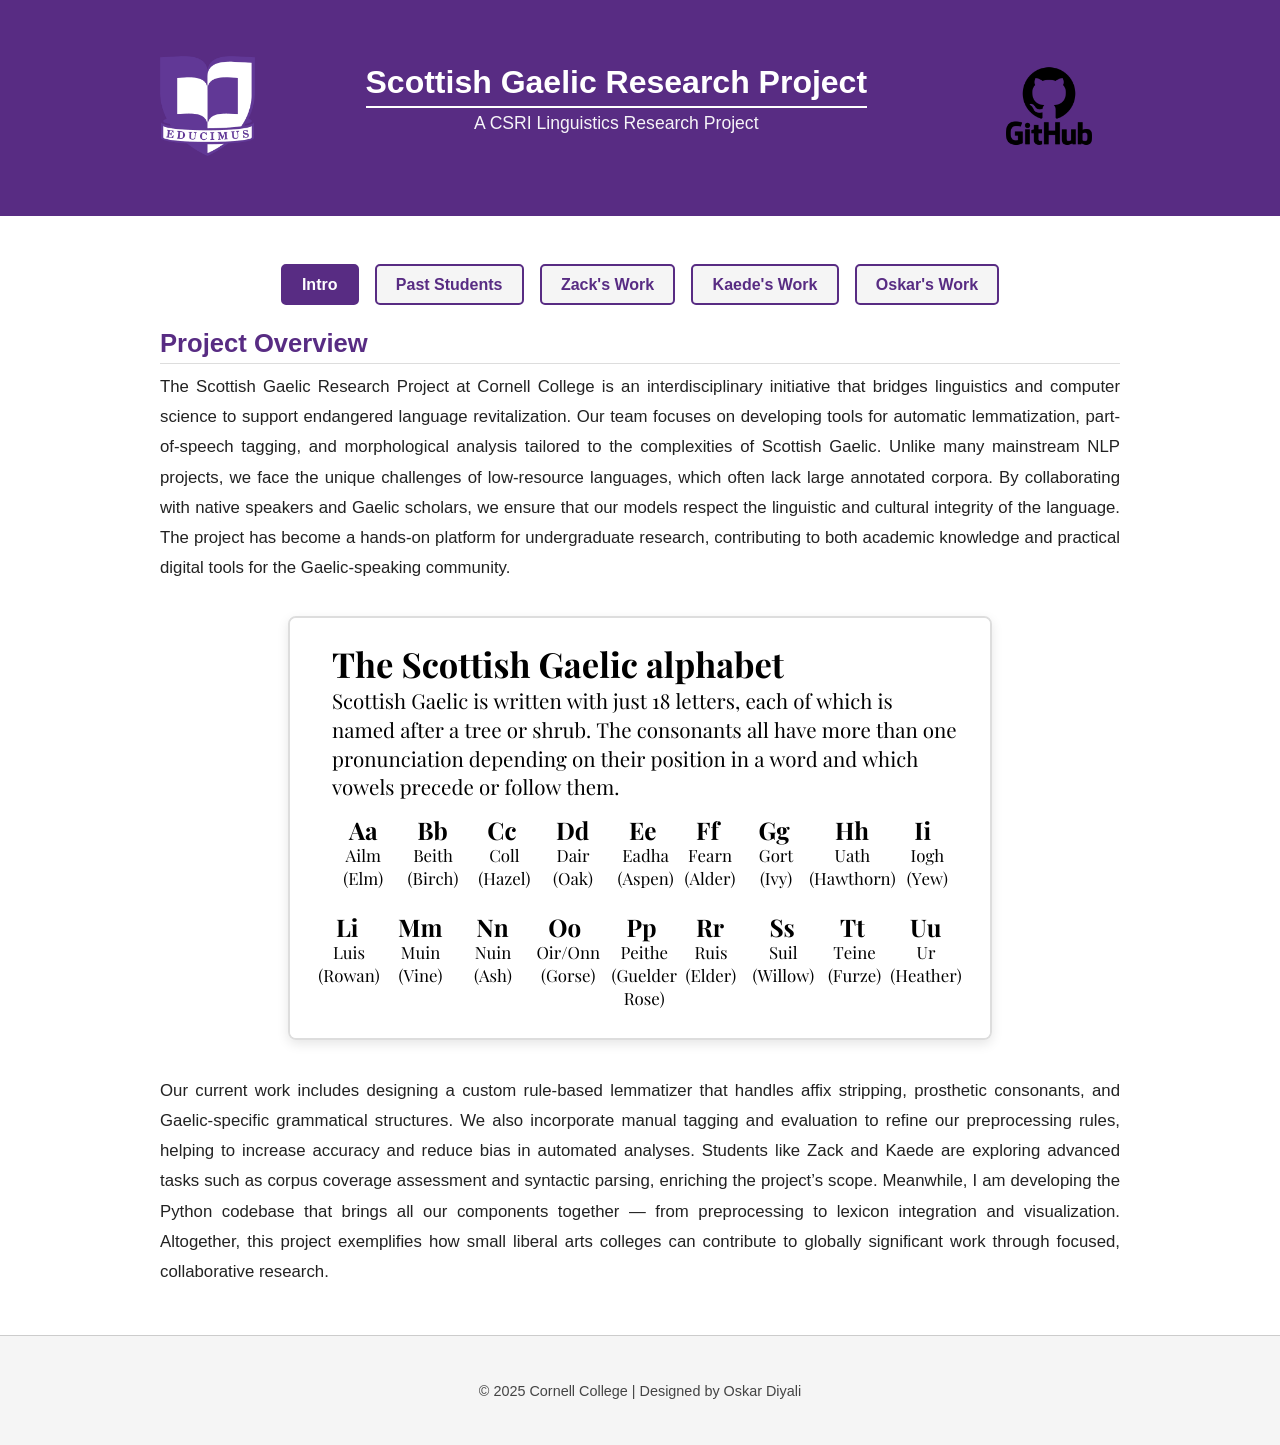
==== Gaelic Website/Website.html @ 84e2adf3 "Update 07/12/2025" ====
<!DOCTYPE html>
<html lang="en">
<head>
  <meta charset="UTF-8" />
  <meta name="viewport" content="width=device-width, initial-scale=1.0" />
  <title>Scottish Gaelic Project | Cornell College</title>
  <link rel="stylesheet" href="styles.css" />
</head>
<body>
  <header role="banner">
    <div class="container header-flex">
      <div class="logo-container">
        <img src="pictures/CClogo.png" alt="Cornell College Logo" class="logo" />
      </div>
      <div class="header-text">
        <h1>Scottish Gaelic Research Project</h1>
        <p class="subtitle">A CSRI Linguistics Research Project</p>
      </div>
      <nav class="github-link" aria-label="GitHub">
        <a href="https://github.com/CSRI-2024" target="_blank" title="View GitHub Repository">
          <img src="pictures/git1.png" alt="GitHub Repository Link" />
        </a>
      </nav>
    </div>
  </header>

  <main class="container" role="main">
    <section class="tabs" aria-label="Main Sections">
      <div class="tab-buttons" role="tablist">
        <button class="tab active" onclick="openTab('intro')" role="tab">Intro</button>
        <button class="tab" onclick="openTab('past')" role="tab">Past Students</button>
        <button class="tab" onclick="openTab('zack')" role="tab">Zack's Work</button>
        <button class="tab" onclick="openTab('kaede')" role="tab">Kaede's Work</button>
        <button class="tab" onclick="openTab('oskar')" role="tab">Oskar's Work</button>
      </div>

      <div class="tab-content">
        <!-- Intro -->
        <section id="intro" class="tab-panel active" role="tabpanel">
          <h2>Project Overview</h2>
          <p class="overview-paragraph">
            The Scottish Gaelic Research Project at Cornell College is an interdisciplinary initiative that bridges linguistics and computer science to support endangered language revitalization. Our team focuses on developing tools for automatic lemmatization, part-of-speech tagging, and morphological analysis tailored to the complexities of Scottish Gaelic. Unlike many mainstream NLP projects, we face the unique challenges of low-resource languages, which often lack large annotated corpora. By collaborating with native speakers and Gaelic scholars, we ensure that our models respect the linguistic and cultural integrity of the language. The project has become a hands-on platform for undergraduate research, contributing to both academic knowledge and practical digital tools for the Gaelic-speaking community.
          </p>
          <div class="overview-image">
            <img src="pictures/GaelicImage1.png" alt="Flowchart showing Gaelic NLP pipeline" />
          </div>
          <p class="overview-paragraph">
            Our current work includes designing a custom rule-based lemmatizer that handles affix stripping, prosthetic consonants, and Gaelic-specific grammatical structures. We also incorporate manual tagging and evaluation to refine our preprocessing rules, helping to increase accuracy and reduce bias in automated analyses. Students like Zack and Kaede are exploring advanced tasks such as corpus coverage assessment and syntactic parsing, enriching the project’s scope. Meanwhile, I am developing the Python codebase that brings all our components together — from preprocessing to lexicon integration and visualization. Altogether, this project exemplifies how small liberal arts colleges can contribute to globally significant work through focused, collaborative research.
          </p>
        </section>

        <!-- Past -->
        <section id="past" class="tab-panel" role="tabpanel">
          <h2>Past Students' Contributions</h2>
          <p>
            The first phase of the Scottish Gaelic research project laid the critical groundwork for all current and future development. Last year’s CSRI students successfully built one of the first digital corpora dedicated to Scottish Gaelic by compiling text from a wide range of written sources. From there, the team designed a custom tokenizer and developed a part-of-speech tagger tailored to the unique morphological and syntactic structures of the language.
          </p>
          <p>
            These tools addressed key challenges such as lenition, affixation, and compound word formation, helping to create a more accurate and language-specific NLP pipeline. In a major milestone, the team contributed their work to the open-source NLP library spaCy, expanding its support for low-resource Celtic languages. They also presented their findings to Napier University, fostering a transatlantic academic partnership.
          </p>
        </section>

        <!-- Zack -->
        <section id="zack" class="tab-panel" role="tabpanel">
          <div class="profile-container">
            <div class="profile-text">
              <h2>Zack’s Work</h2>
              <p>
                Zack is focused on foundational work to clean and expand the Scottish Gaelic text corpus. He has written scripts in R to preprocess and tokenize raw text from various historical and contemporary sources, ensuring quality and consistency. His preprocessing pipeline helps reduce noise and makes the dataset more useful for downstream NLP applications.
              </p>
              <p>
                A distinctive part of his work is building timelines that organize corpus material chronologically — helping the team analyze historical language evolution. He's also sourcing new Gaelic texts to enrich the diversity of the corpus.
              </p>
            </div>
            <div class="profile-side">
              <img src="Zackpic.png" alt="Zack Orrick" />
              <p class="photo-caption">Zack is a senior Data Science student at Cornell College.</p>
            </div>
          </div>
        </section>

        <!-- Kaede -->
        <section id="kaede" class="tab-panel" role="tabpanel">
          <div class="profile-container">
            <div class="profile-text">
              <h2>Kaede’s Work</h2>
              <p>
                Kaede contributes to building a Gaelic Data Analytics API, working remotely with faculty at Cornell and Napier. She is designing a tool to identify Scottish Gaelic text — foundational for scaling linguistic analysis across our corpus. This detection tool is critical for applying rule-based lemmatization and syntactic tools reliably.
              </p>
              <p>
                Using both rule-based and statistical methods, she builds classifiers and analyzes lexical and grammatical patterns, even without speaking Gaelic. Her work boosts accessibility for underrepresented languages and supports reproducible NLP workflows.
              </p>
            </div>
            <div class="profile-side">
              <img src="pictures/Kaedepic.png" alt="Kaede" />
              <p class="photo-caption">Kaede is a junior double-majoring in CS and Data Science.</p>
            </div>
          </div>
        </section>

        <!-- Oskar -->
        <section id="oskar" class="tab-panel" role="tabpanel">
          <div class="profile-container">
            <div class="profile-text">
              <h2>Oskar's Work</h2>
              <p>
                Oskar is leading development of a rule-based lemmatizer tailored for Scottish Gaelic using Python and spaCy. His pipeline accounts for Gaelic morphology: accent normalization, lenition, emphatic/prosthetic removal, and suffix transformation to derive base forms.
              </p>
              <p>
                He's also built frequency analyses, irregular lemma dictionaries, and output evaluation systems. His goal is to expand rule coverage and launch a public-facing site to share findings and tools for Gaelic NLP.
              </p>
            </div>
            <div class="profile-side">
              <img src="pictures/Oskarpic.jpg" alt="Oskar Diyali" />
              <p class="photo-caption">Oskar is a junior studying Data Science & Computer Science at Cornell.</p>
            </div>
          </div>
        </section>
      </div>
    </section>
  </main>

  <footer role="contentinfo">
    <div class="container">
      <p>&copy; 2025 Cornell College | Designed by Oskar Diyali</p>
    </div>
  </footer>

  <script>
    function openTab(tabId) {
      document.querySelectorAll('.tab-panel').forEach(panel => {
        panel.classList.remove('active');
      });
      document.querySelectorAll('.tab').forEach(button => {
        button.classList.remove('active');
      });
      document.getElementById(tabId).classList.add('active');
      event.currentTarget.classList.add('active');
    }
  </script>
</body>
</html>
---- Gaelic Website/styles.css ----
/* Reset */
* {
    box-sizing: border-box;
}

/* Base Styling */
body {
    font-family: 'Segoe UI', Tahoma, Geneva, Verdana, sans-serif;
    margin: 0;
    background-color: #ffffff;
    color: #222;
}

/* Containers */
.container {
    width: 90%;
    max-width: 960px;
    margin: auto;
    padding: 1rem 0;
}

/* Header Layout */
.header-flex {
    display: flex;
    justify-content: space-between;
    align-items: center;
    gap: 1rem;
    flex-wrap: wrap;
}

.logo {
    height: 100px;
    width: auto;
}

.github-link img {
    height: 80px;
    width: auto;
}



.header-text {
    flex-grow: 1;
    text-align: center;
}

.header-text h1 {
    font-size: 2rem;
    margin: 0 auto;
    padding-bottom: 0.3rem;
    border-bottom: 2px solid white;
    display: inline-block;
}

header {
    background-color: #582C83;
    color: white;
    padding: 2.5rem 0;
}

header .subtitle {
    font-size: 1.1rem;
    margin-top: 0.3rem;
    opacity: 0.95;
}

/* Tabs */
.tabs {
    margin-top: 2rem;
}

.tab-buttons {
    display: flex;
    justify-content: center;
    gap: 1rem;
    margin-bottom: 1.5rem;
    flex-wrap: wrap;
}

.tab {
    background-color: #F5F5F5;
    border: 2px solid #582C83;
    color: #582C83;
    padding: 0.6rem 1.2rem;
    font-size: 1rem;
    font-weight: 600;
    border-radius: 5px;
    cursor: pointer;
    transition: background-color 0.2s ease;
}

.tab:hover {
    background-color: #e0d4f2;
}

.tab.active {
    background-color: #582C83;
    color: white;
}

/* Tab Content Panels */
.tab-panel {
    display: none;
}

.tab-panel.active {
    display: block;
}

h2 {
    color: #582C83;
    font-size: 1.6rem;
    margin-bottom: 0.5rem;
    border-bottom: 1px solid #ddd;
    padding-bottom: 0.3rem;
}

section p {
    line-height: 1.6;
    font-size: 1.05rem;
    margin-top: 0.5rem;
}

/* Footer */
footer {
    text-align: center;
    background-color: #F5F5F5;
    padding: 1rem 0;
    font-size: 0.9rem;
    border-top: 1px solid #ccc;
    color: #444;
}

/* Project Overview Section */
#project-overview {
    margin: 3rem 0;
}

#project-overview h2 {
    color: #582C83;
    font-size: 1.6rem;
    margin-bottom: 1.5rem;
    border-bottom: 1px solid #ddd;
    padding-bottom: 0.3rem;
    text-align: center;
}

.overview-paragraph {
    font-size: 1.05rem;
    line-height: 1.8;
    text-align: justify;
    margin-bottom: 2rem;
}

.overview-image {
    text-align: center;
    margin: 2rem 0;
}

.overview-image img {
    max-width: 100%;
    height: auto;
    border: 2px solid #ddd;
    border-radius: 8px;
    box-shadow: 0 4px 12px rgba(0, 0, 0, 0.1);
}

/* Profile Section Layout (used in tab panels) */
.profile-container {
    display: flex;
    flex-wrap: wrap;
    justify-content: space-between;
    align-items: center;
    gap: 2rem;
    margin-top: 2rem;
}

.profile-text {
    flex: 2;
    min-width: 300px;
}

.profile-text h2 {
    color: #582C83;
    margin-bottom: 0.2rem;
}

.profile-text h4 {
    color: #444;
    margin-bottom: 1rem;
    font-weight: normal;
}

.profile-text p {
    line-height: 1.7;
    margin-bottom: 1rem;
    text-align: justify;
    font-size: 1.05rem;
}

.profile-side {
    flex: 1;
    text-align: center;
    min-width: 200px;
}

.profile-side img {
    width: 100%;
    max-width: 200px;
    border-radius: 8px;
    box-shadow: 0 4px 8px rgba(0,0,0,0.1);
    display: block;
    margin: 0 auto;
}

.profile-side .photo-caption {
    font-size: 0.95rem;
    color: #555;
    margin-top: 0.6rem;
}
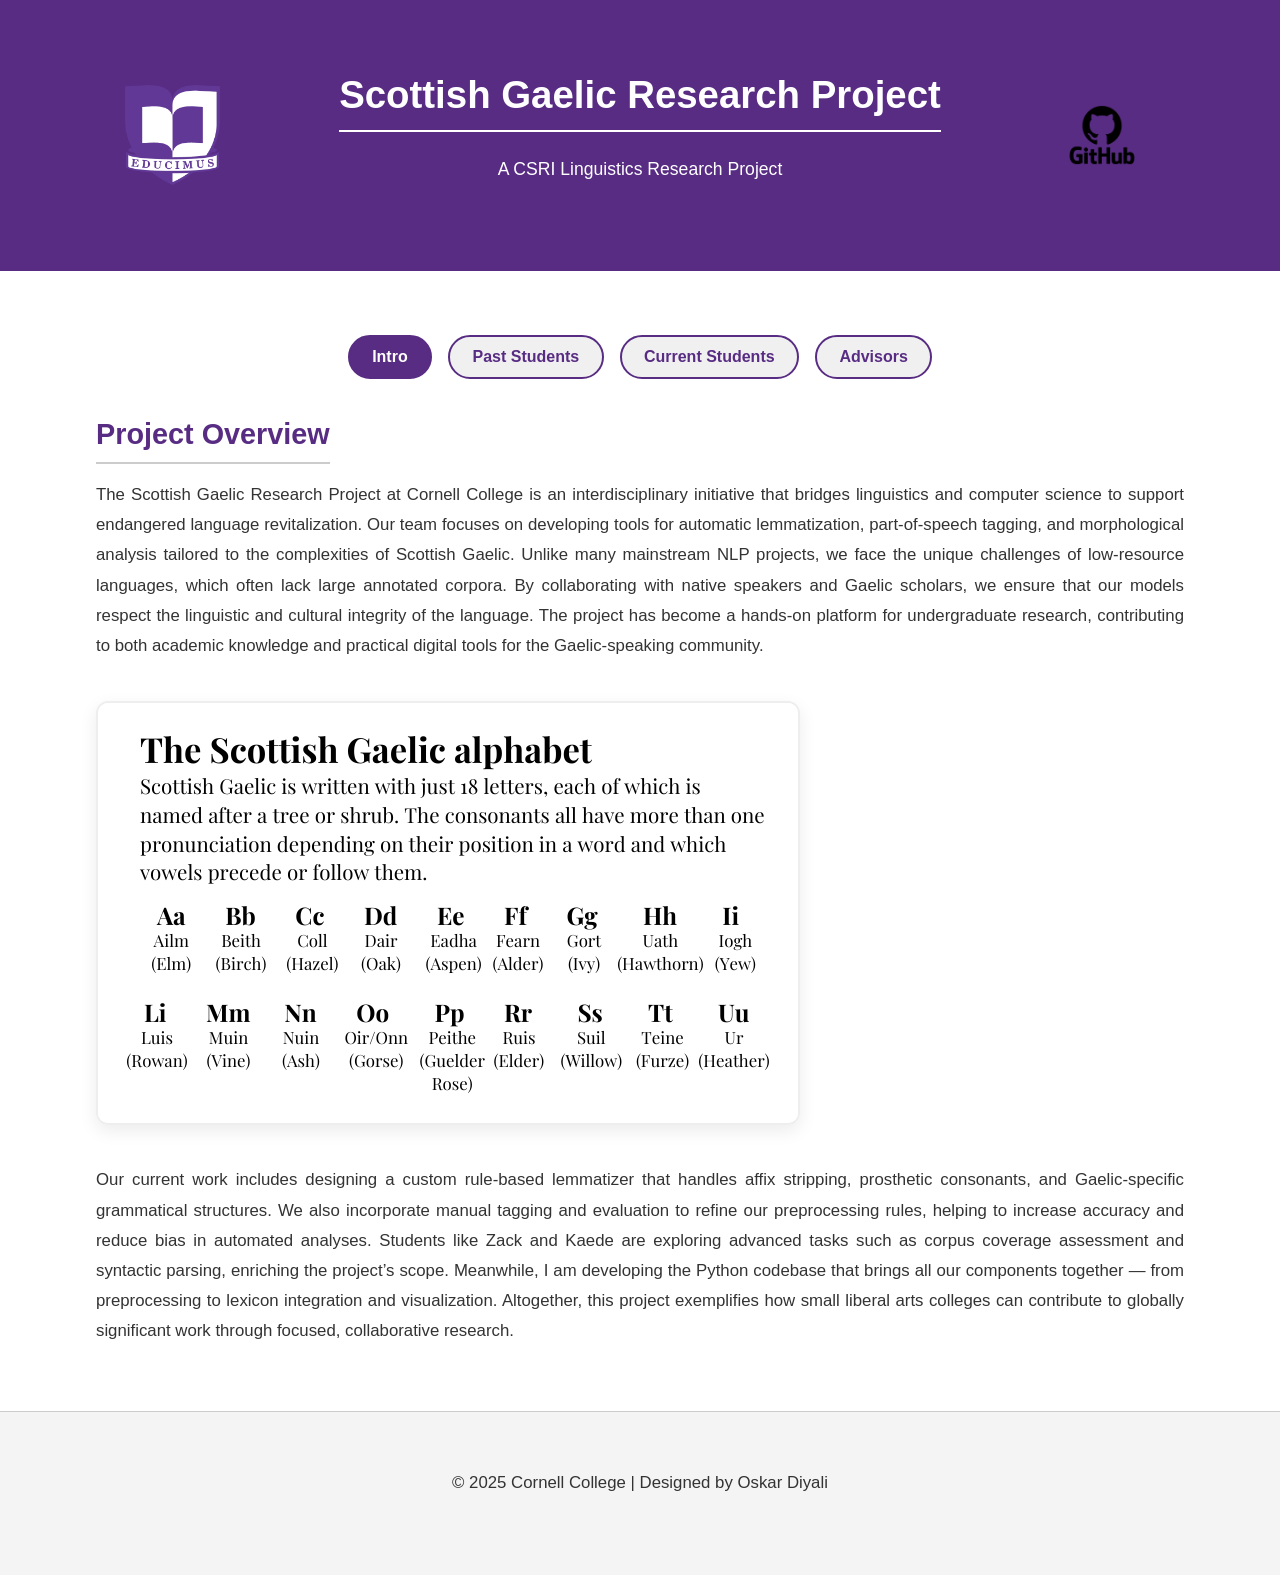
==== commit ec44a616: "Update 07/13/2025" ====
--- a/Gaelic Website/Website.html
+++ b/Gaelic Website/Website.html
@@ -29,9 +29,8 @@
       <div class="tab-buttons" role="tablist">
         <button class="tab active" onclick="openTab('intro')" role="tab">Intro</button>
         <button class="tab" onclick="openTab('past')" role="tab">Past Students</button>
-        <button class="tab" onclick="openTab('zack')" role="tab">Zack's Work</button>
-        <button class="tab" onclick="openTab('kaede')" role="tab">Kaede's Work</button>
-        <button class="tab" onclick="openTab('oskar')" role="tab">Oskar's Work</button>
+        <button class="tab" onclick="openTab('current')" role="tab">Current Students</button>
+        <button class="tab" onclick="openTab('advisors')" role="tab">Advisors</button>
       </div>
 
       <div class="tab-content">
@@ -49,7 +48,7 @@
           </p>
         </section>
 
-        <!-- Past -->
+        <!-- Past Students -->
         <section id="past" class="tab-panel" role="tabpanel">
           <h2>Past Students' Contributions</h2>
           <p>
@@ -60,8 +59,8 @@
           </p>
         </section>
 
-        <!-- Zack -->
-        <section id="zack" class="tab-panel" role="tabpanel">
+        <!-- Current Students -->
+        <section id="current" class="tab-panel" role="tabpanel">
           <div class="profile-container">
             <div class="profile-text">
               <h2>Zack’s Work</h2>
@@ -73,14 +72,27 @@
               </p>
             </div>
             <div class="profile-side">
-              <img src="Zackpic.png" alt="Zack Orrick" />
+              <img src="pictures/Zackpic.png" alt="Zack Orrick" />
               <p class="photo-caption">Zack is a senior Data Science student at Cornell College.</p>
             </div>
           </div>
-        </section>
 
-        <!-- Kaede -->
-        <section id="kaede" class="tab-panel" role="tabpanel">
+          <div class="profile-container">
+            <div class="profile-text">
+              <h2>Oskar’s Work</h2>
+              <p>
+                Oskar is leading development of a rule-based lemmatizer tailored for Scottish Gaelic using Python and spaCy. His pipeline accounts for Gaelic morphology: accent normalization, lenition, emphatic/prosthetic removal, and suffix transformation to derive base forms.
+              </p>
+              <p>
+                He's also built frequency analyses, irregular lemma dictionaries, and output evaluation systems. His goal is to expand rule coverage and launch a public-facing site to share findings and tools for Gaelic NLP.
+              </p>
+            </div>
+            <div class="profile-side">
+              <img src="pictures/Oskarpic.jpg" alt="Oskar Diyali" />
+              <p class="photo-caption">Oskar is a junior studying Data Science & Computer Science at Cornell.</p>
+            </div>
+          </div>
+
           <div class="profile-container">
             <div class="profile-text">
               <h2>Kaede’s Work</h2>
@@ -98,21 +110,53 @@
           </div>
         </section>
 
-        <!-- Oskar -->
-        <section id="oskar" class="tab-panel" role="tabpanel">
+        <!-- Advisors -->
+        <section id="advisors" class="tab-panel" role="tabpanel">
           <div class="profile-container">
             <div class="profile-text">
-              <h2>Oskar's Work</h2>
+              <h2>Dr. Tyler George</h2>
               <p>
-                Oskar is leading development of a rule-based lemmatizer tailored for Scottish Gaelic using Python and spaCy. His pipeline accounts for Gaelic morphology: accent normalization, lenition, emphatic/prosthetic removal, and suffix transformation to derive base forms.
-              </p>
-              <p>
-                He's also built frequency analyses, irregular lemma dictionaries, and output evaluation systems. His goal is to expand rule coverage and launch a public-facing site to share findings and tools for Gaelic NLP.
+                Professor George is an Assistant Professor of Statistics who teaches introductory and advanced statistics courses including Introduction to Time Series and Advanced Regression Analysis. His professional interests lie in data science, analytics, hypothesis testing, and statistics education. He holds a Ph.D. in Statistics and Analytics from Central Michigan University.
               </p>
             </div>
             <div class="profile-side">
-              <img src="pictures/Oskarpic.jpg" alt="Oskar Diyali" />
-              <p class="photo-caption">Oskar is a junior studying Data Science & Computer Science at Cornell.</p>
+              <img src="pictures/tyler1.png" alt="Dr. Tyler George" />
+            </div>
+          </div>
+
+          <div class="profile-container">
+            <div class="profile-text">
+              <h2>Dr. Ajit Chavan</h2>
+              <p>
+                Dr. Chavan is an Associate Professor of Computer Science at Cornell College. He teaches courses ranging from Data Structures and Algorithms to Computer Organization and Operating Systems. His research interests include parallel and distributed systems, big data applications, and machine learning infrastructure.
+              </p>
+            </div>
+            <div class="profile-side">
+              <img src="pictures/ajit1.png" alt="Dr. Ajit Chavan" />
+            </div>
+          </div>
+
+          <div class="profile-container">
+            <div class="profile-text">
+              <h2>Dr. Peter Barclay</h2>
+              <p>
+                Dr. Barclay is a lecturer at Edinburgh Napier University, specializing in NLP and corpus linguistics. He has contributed to several digital humanities and computational linguistics projects, focusing particularly on low-resource languages like Scottish Gaelic. His work bridges linguistics and computer science in innovative ways.
+              </p>
+            </div>
+            <div class="profile-side">
+              <img src="pictures/petesample1.png" alt="Dr. Peter Barclay" />
+            </div>
+          </div>
+
+          <div class="profile-container">
+            <div class="profile-text">
+              <h2>Dr. Alistair Lawson</h2>
+              <p>
+                Dr. Lawson is a lecturer at Edinburgh Napier University with expertise in software engineering, machine learning, and digital tools for minority languages. He contributes to interdisciplinary research supporting Gaelic technology, educational systems, and student-led innovation in computational linguistics.
+              </p>
+            </div>
+            <div class="profile-side">
+              <img src="pictures/alistair1.jpg" alt="Dr. Alistair Lawson" />
             </div>
           </div>
         </section>
--- a/Gaelic Website/styles.css
+++ b/Gaelic Website/styles.css
@@ -1,221 +1,281 @@
 /* Reset */
-* {
-    box-sizing: border-box;
+*,
+*::before,
+*::after {
+  box-sizing: border-box;
+  margin: 0;
+  padding: 0;
 }
 
 /* Base Styling */
 body {
-    font-family: 'Segoe UI', Tahoma, Geneva, Verdana, sans-serif;
-    margin: 0;
-    background-color: #ffffff;
-    color: #222;
-}
-
-/* Containers */
+  font-family: 'Segoe UI', Tahoma, Geneva, Verdana, sans-serif;
+  line-height: 1.6;
+  background-color: #ffffff;
+  color: #222;
+  font-size: 16px;
+  overflow-x: hidden;
+}
+
+img {
+  max-width: 100%;
+  display: block;
+}
+
+/* Layout Container */
 .container {
-    width: 90%;
-    max-width: 960px;
-    margin: auto;
-    padding: 1rem 0;
-}
-
-/* Header Layout */
+  width: 90%;
+  max-width: 1200px;
+  margin: auto;
+  padding: 2rem ;
+}
+
+/* Header */
+header {
+  background-color: #582C83;
+  color: #fff;
+  padding: 2rem;
+}
+
+.header-text h1 {
+  font-size: 2.4rem;
+  font-weight: 700;
+  color: white;
+  display: inline-block;
+  border-bottom: 2px solid white;
+  padding-bottom: 0.3rem;
+  margin-bottom: 0.5rem;
+  white-space: nowrap; /* ⬅️ Prevent line break */
+  overflow: hidden;
+  text-overflow: ellipsis; /* Optional: handle overflow gracefully */
+}
+
 .header-flex {
-    display: flex;
-    justify-content: space-between;
-    align-items: center;
-    gap: 1rem;
-    flex-wrap: wrap;
+  display: flex;
+  align-items: center;
+  justify-content: space-between;
+  flex-wrap: wrap;
+  gap: 2rem;
+}
+
+.logo-container,
+.header-text,
+.github-link {
+  flex: 1;
 }
 
 .logo {
-    height: 100px;
-    width: auto;
+  height: 100px;
+  width: auto;
 }
 
 .github-link img {
-    height: 80px;
-    width: auto;
-}
-
-
+  height: 60px;
+  width: auto;
+  transition: transform 0.2s ease;
+  float: right;
+}
+
+.github-link img:hover {
+  transform: scale(1.05);
+}
 
 .header-text {
-    flex-grow: 1;
-    text-align: center;
+  text-align: center;
 }
 
 .header-text h1 {
-    font-size: 2rem;
-    margin: 0 auto;
-    padding-bottom: 0.3rem;
-    border-bottom: 2px solid white;
-    display: inline-block;
-}
-
-header {
-    background-color: #582C83;
-    color: white;
-    padding: 2.5rem 0;
-}
-
-header .subtitle {
-    font-size: 1.1rem;
-    margin-top: 0.3rem;
-    opacity: 0.95;
+  font-size: 2.4rem;
+  font-weight: 700;
+  color: white;
+  display: inline-block;
+  border-bottom: 2px solid white;
+  padding-bottom: 0.3rem;
+  margin-bottom: 0.5rem;
+}
+
+.header-text .subtitle {
+  font-size: 1.1rem;
+  color: white;
+  opacity: 1;
+  margin-top: 0.4rem;
 }
 
 /* Tabs */
 .tabs {
-    margin-top: 2rem;
+  margin-top: 2rem;
 }
 
 .tab-buttons {
-    display: flex;
-    justify-content: center;
-    gap: 1rem;
-    margin-bottom: 1.5rem;
-    flex-wrap: wrap;
+  display: flex;
+  justify-content: center;
+  flex-wrap: wrap;
+  gap: 1rem;
+  margin-bottom: 2rem;
 }
 
 .tab {
-    background-color: #F5F5F5;
-    border: 2px solid #582C83;
-    color: #582C83;
-    padding: 0.6rem 1.2rem;
-    font-size: 1rem;
-    font-weight: 600;
-    border-radius: 5px;
-    cursor: pointer;
-    transition: background-color 0.2s ease;
+  background-color: #f0f0f0;
+  border: 2px solid #582C83;
+  color: #582C83;
+  padding: 0.7rem 1.4rem;
+  font-size: 1rem;
+  font-weight: 600;
+  border-radius: 30px;
+  cursor: pointer;
+  transition: all 0.3s ease;
 }
 
 .tab:hover {
-    background-color: #e0d4f2;
+  background-color: #ddd0ec;
 }
 
 .tab.active {
-    background-color: #582C83;
-    color: white;
-}
-
-/* Tab Content Panels */
+  background-color: #582C83;
+  color: white;
+}
+
+/* Tab Panels */
 .tab-panel {
-    display: none;
+  display: none;
 }
 
 .tab-panel.active {
-    display: block;
-}
-
+  display: block;
+  animation: fadeIn 0.4s ease-in-out;
+}
+
+@keyframes fadeIn {
+  from {
+    opacity: 0;
+    transform: translateY(10px);
+  }
+  to {
+    opacity: 1;
+    transform: translateY(0);
+  }
+}
+
+/* Headings and Paragraphs */
 h2 {
-    color: #582C83;
-    font-size: 1.6rem;
-    margin-bottom: 0.5rem;
-    border-bottom: 1px solid #ddd;
-    padding-bottom: 0.3rem;
-}
-
-section p {
-    line-height: 1.6;
-    font-size: 1.05rem;
-    margin-top: 0.5rem;
+  color: #582C83;
+  font-size: 1.8rem;
+  margin-bottom: 1rem;
+  border-bottom: 2px solid #ccc;
+  padding-bottom: 0.3rem;
+  display: inline-block;
+}
+
+p {
+  font-size: 1.05rem;
+  margin-bottom: 1.3rem;
+  color: #333;
+  line-height: 1.8;
+}
+
+/* Project Overview Section */
+.overview-paragraph {
+  text-align: justify;
+  margin-bottom: 2rem;
+}
+
+.overview-image {
+  text-align: center;
+  margin: 2.5rem 0;
+}
+
+.overview-image img {
+  border: 2px solid #eee;
+  border-radius: 12px;
+  box-shadow: 0 6px 18px rgba(0, 0, 0, 0.08);
+}
+
+/* Profile Section */
+.profile-container {
+  display: flex;
+  flex-wrap: wrap;
+  align-items: flex-start;
+  gap: 3rem;
+  margin-bottom: 2rem;
+  padding-bottom: 1.5rem;
+  border-top: 1px solid #ddd;
+  padding-top: 2rem;
+}
+
+.profile-text {
+  flex: 2;
+  min-width: 300px;
+}
+
+.profile-text h2 {
+  font-size: 1.6rem;
+  color: #582C83;
+  margin-bottom: 0.8rem;
+  border-bottom: 2px solid #e0e0e0;
+  padding-bottom: 0.3rem;
+  display: inline-block;
+}
+
+.profile-text p {
+  text-align: justify;
+  font-size: 1.05rem;
+  color: #333;
+}
+
+.profile-side {
+  flex: 1;
+  min-width: 220px;
+  max-width: 220px;
+  text-align: center;
+  margin-top: 1rem;
+}
+
+.profile-side img {
+  width: 100%;
+  border-radius: 12px;
+  box-shadow: 0 4px 12px rgba(0, 0, 0, 0.1);
+  margin-bottom: 0.8rem;
+}
+
+.photo-caption {
+  font-size: 0.95rem;
+  color: #666;
 }
 
 /* Footer */
 footer {
+  background-color: #f4f4f4;
+  border-top: 1px solid #ccc;
+  padding: 1.5rem 0;
+  text-align: center;
+  font-size: 0.95rem;
+  color: #444;
+}
+
+/* Responsive Adjustments */
+@media (max-width: 768px) {
+  .header-text h1 {
+    font-size: 1.8rem;
+  }
+
+  .tab {
+    font-size: 0.95rem;
+    padding: 0.5rem 1rem;
+  }
+
+  .profile-container {
+    flex-direction: column;
     text-align: center;
-    background-color: #F5F5F5;
-    padding: 1rem 0;
-    font-size: 0.9rem;
-    border-top: 1px solid #ccc;
-    color: #444;
-}
-
-/* Project Overview Section */
-#project-overview {
-    margin: 3rem 0;
-}
-
-#project-overview h2 {
-    color: #582C83;
-    font-size: 1.6rem;
-    margin-bottom: 1.5rem;
-    border-bottom: 1px solid #ddd;
-    padding-bottom: 0.3rem;
-    text-align: center;
-}
-
-.overview-paragraph {
-    font-size: 1.05rem;
-    line-height: 1.8;
-    text-align: justify;
-    margin-bottom: 2rem;
-}
-
-.overview-image {
-    text-align: center;
-    margin: 2rem 0;
-}
-
-.overview-image img {
+    gap: 2rem;
+  }
+
+  .profile-text,
+  .profile-side {
+    flex: 100%;
     max-width: 100%;
-    height: auto;
-    border: 2px solid #ddd;
-    border-radius: 8px;
-    box-shadow: 0 4px 12px rgba(0, 0, 0, 0.1);
-}
-
-/* Profile Section Layout (used in tab panels) */
-.profile-container {
-    display: flex;
-    flex-wrap: wrap;
-    justify-content: space-between;
-    align-items: center;
-    gap: 2rem;
-    margin-top: 2rem;
-}
-
-.profile-text {
-    flex: 2;
-    min-width: 300px;
-}
-
-.profile-text h2 {
-    color: #582C83;
-    margin-bottom: 0.2rem;
-}
-
-.profile-text h4 {
-    color: #444;
-    margin-bottom: 1rem;
-    font-weight: normal;
-}
-
-.profile-text p {
-    line-height: 1.7;
-    margin-bottom: 1rem;
-    text-align: justify;
-    font-size: 1.05rem;
-}
-
-.profile-side {
-    flex: 1;
-    text-align: center;
-    min-width: 200px;
-}
-
-.profile-side img {
-    width: 100%;
-    max-width: 200px;
-    border-radius: 8px;
-    box-shadow: 0 4px 8px rgba(0,0,0,0.1);
-    display: block;
-    margin: 0 auto;
-}
-
-.profile-side .photo-caption {
-    font-size: 0.95rem;
-    color: #555;
-    margin-top: 0.6rem;
-}
+  }
+
+  .profile-side img {
+    margin: auto;
+  }
+}
